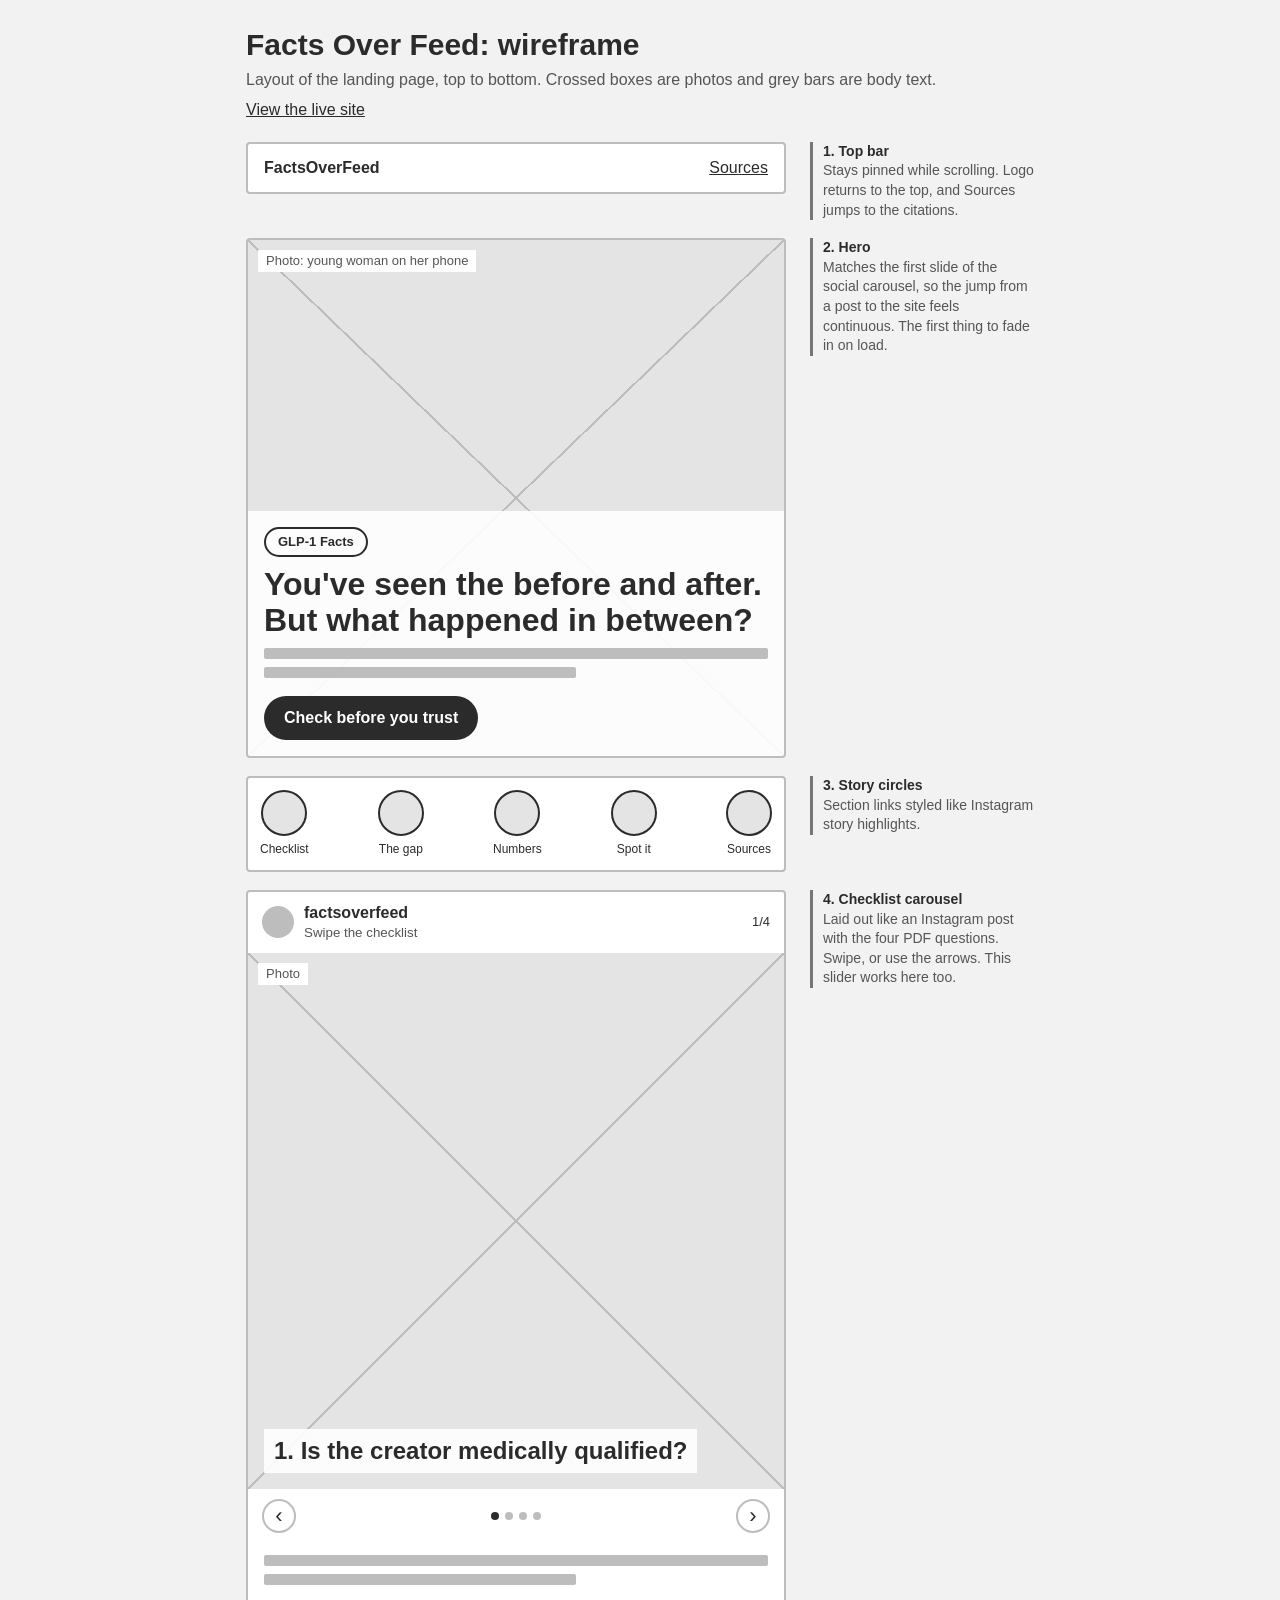
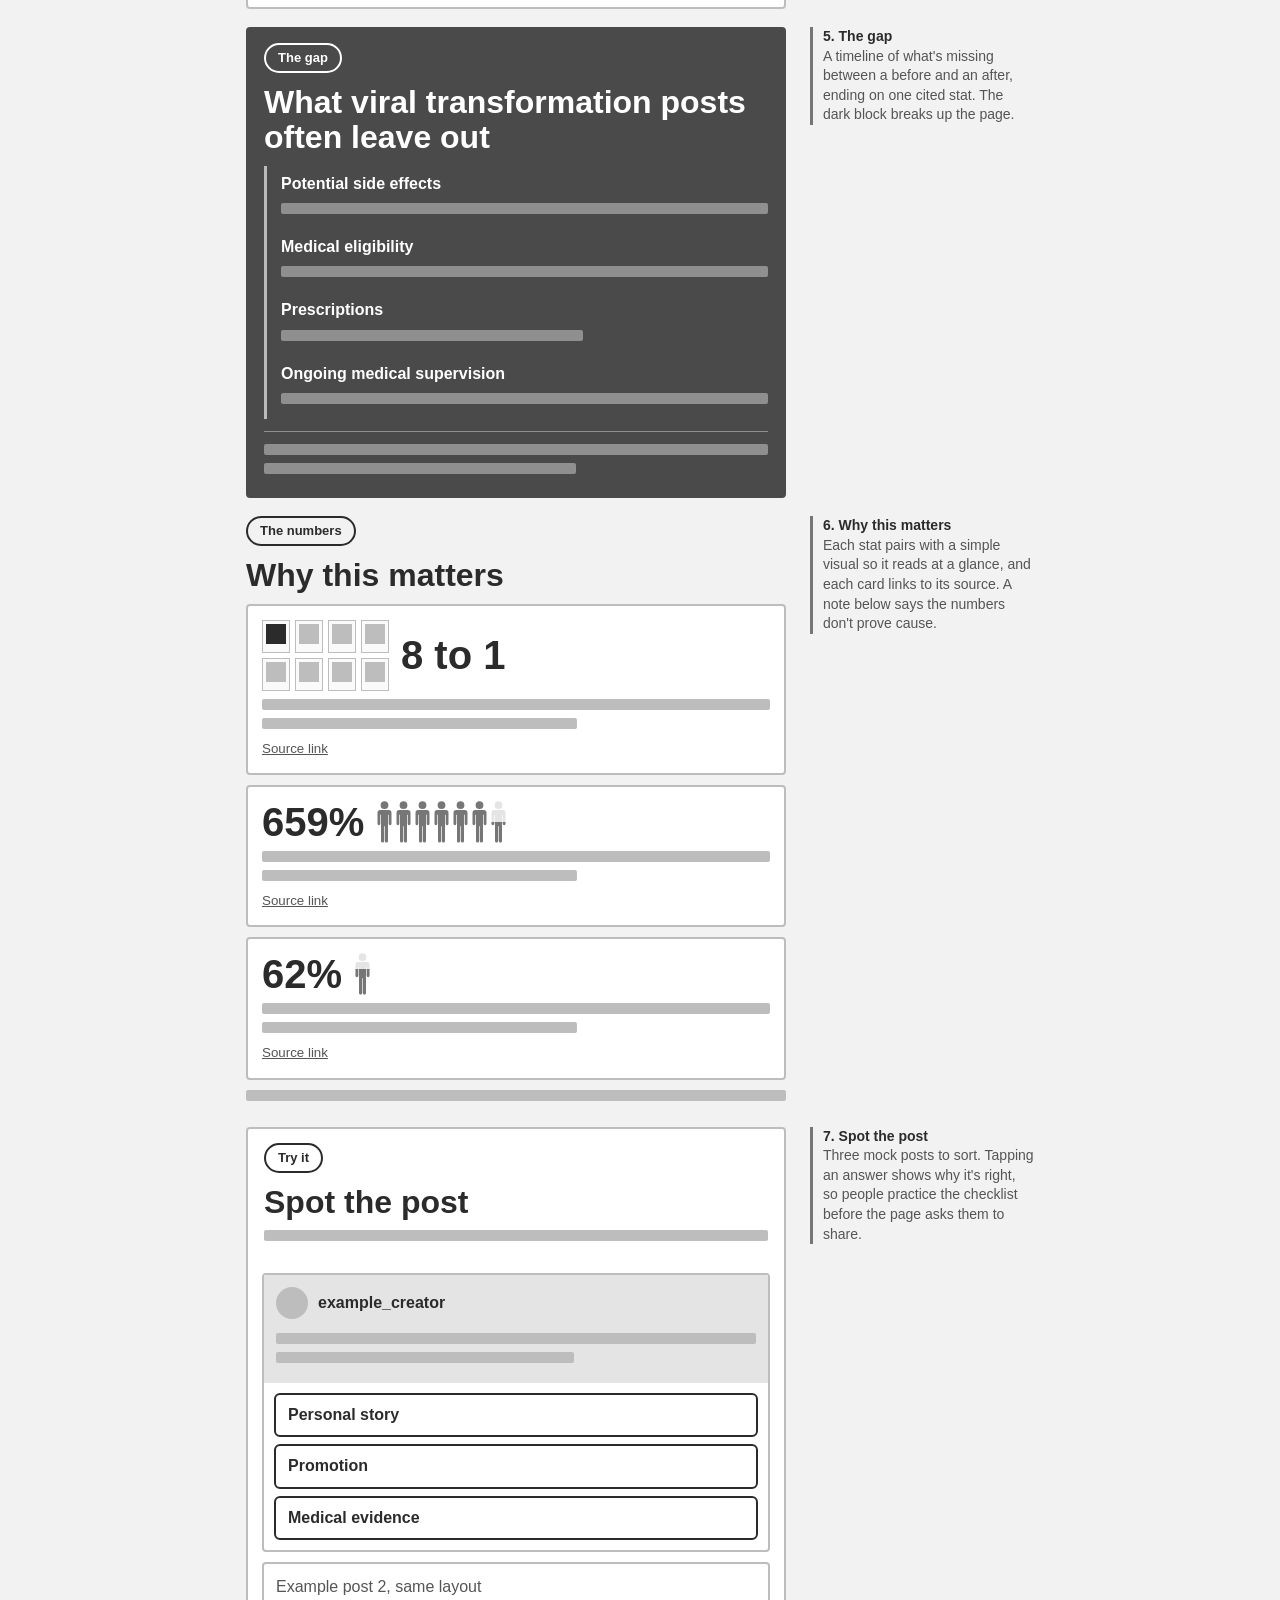
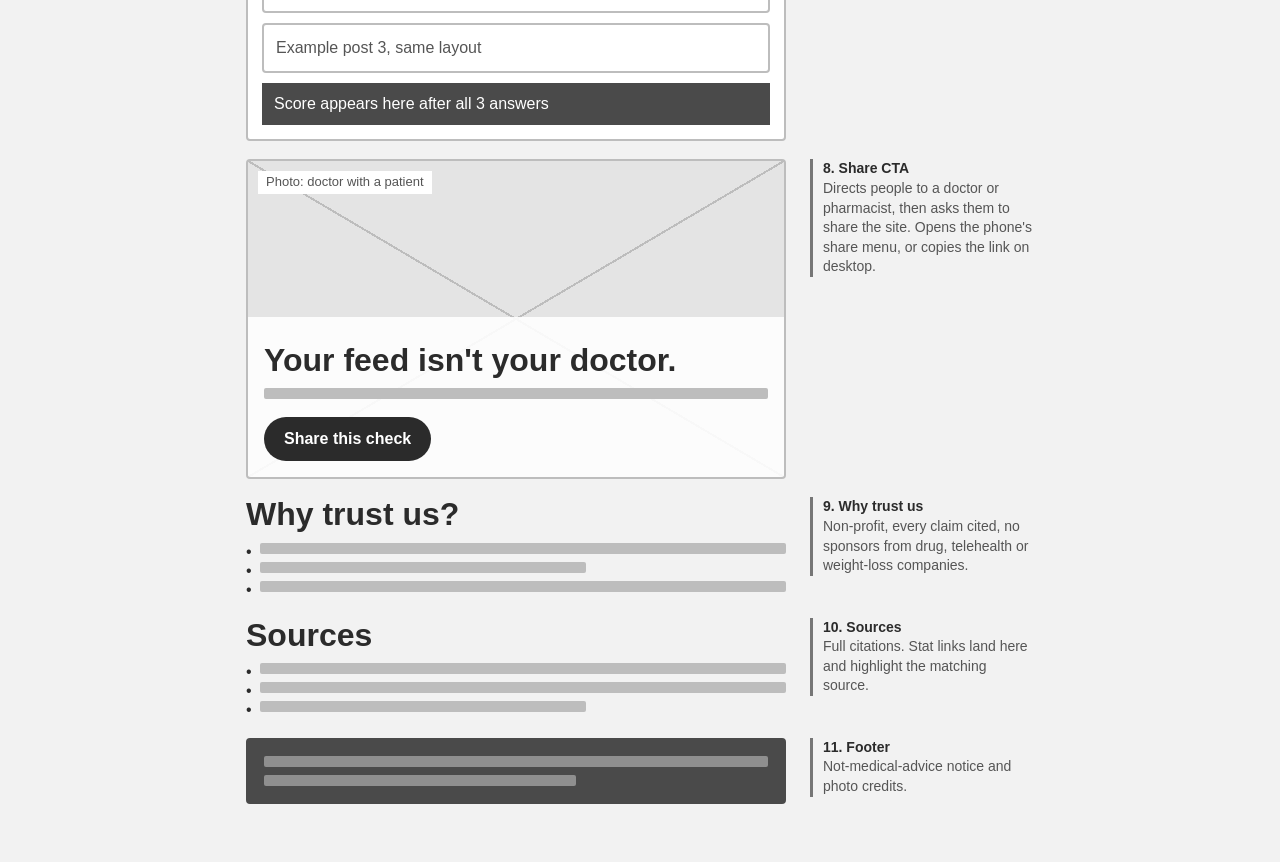
==== index.html @ 6dc94e96 "Add Facts Over Feed wireframe Co-Authored-By: Claude Opus 5.5 <noreply@anthropic.com>" ====
<!doctype html>
<html lang="en">
<head>
<meta charset="utf-8">
<meta name="viewport" content="width=device-width, initial-scale=1">
<title>Facts Over Feed | Wireframe</title>
<meta name="description" content="Greyscale wireframe of the Facts Over Feed landing page.">
<meta name="robots" content="noindex">
<link rel="stylesheet" href="styles.css">
</head>
<body>

<svg width="0" height="0" style="position:absolute" aria-hidden="true">
  <defs>
    <symbol id="person" viewBox="0 0 24 60">
      <circle cx="12" cy="6" r="5.5"/>
      <path d="M6 13H18A4 4 0 0 1 22 17V32.5A2 2 0 0 1 18 32.5V19.5H17V57A2.25 2.25 0 0 1 12.5 57V36H11.5V57A2.25 2.25 0 0 1 7 57V19.5H6V32.5A2 2 0 0 1 2 32.5V17A4 4 0 0 1 6 13Z"/>
    </symbol>
    <clipPath id="fill-50"><rect y="30" width="24" height="30"/></clipPath>
    <clipPath id="fill-62"><rect y="22.8" width="24" height="37.2"/></clipPath>
  </defs>
</svg>

<header class="intro">
  <h1>Facts Over Feed: wireframe</h1>
  <p>Layout of the landing page, top to bottom. Crossed boxes are photos and grey bars are body text.</p>
  <a href="https://ashuthegoat6.github.io/factsoverfeed/">View the live site</a>
</header>

<main class="board">

  <section class="row">
    <div class="block topbar"><b>FactsOverFeed</b><u>Sources</u></div>
    <aside class="note"><b>1. Top bar</b>Stays pinned while scrolling. Logo returns to the top, and Sources jumps to the citations.</aside>
  </section>

  <section class="row">
    <div class="block img tall">
      <span class="img-label">Photo: young woman on her phone</span>
      <div class="over">
        <span class="pill">GLP-1 Facts</span>
        <h2>You've seen the before and after. But what happened in between?</h2>
        <i class="bar"></i><i class="bar short"></i>
        <span class="button">Check before you trust</span>
      </div>
    </div>
    <aside class="note"><b>2. Hero</b>Matches the first slide of the social carousel, so the jump from a post to the site feels continuous. The first thing to fade in on load.</aside>
  </section>

  <section class="row">
    <div class="block stories">
      <a href="#check"><i></i>Checklist</a>
      <a href="#gap"><i></i>The gap</a>
      <a href="#numbers"><i></i>Numbers</a>
      <a href="#spot"><i></i>Spot it</a>
      <a href="#sources"><i></i>Sources</a>
    </div>
    <aside class="note"><b>3. Story circles</b>Section links styled like Instagram story highlights.</aside>
  </section>

  <section class="row" id="check">
    <div class="block">
      <div class="post-head"><i class="avatar"></i><div><b>factsoverfeed</b><small>Swipe the checklist</small></div><span class="count">1/4</span></div>
      <div class="carousel" tabindex="0" aria-label="Checklist slides. Scroll sideways.">
        <div class="img slide"><span class="img-label">Photo</span><h3>1. Is the creator medically qualified?</h3></div>
        <div class="img slide"><span class="img-label">Photo</span><h3>2. Are risks and side effects discussed?</h3></div>
        <div class="img slide"><span class="img-label">Photo</span><h3>3. Is this a personal testimonial or evidence-based information?</h3></div>
        <div class="img slide"><span class="img-label">Photo</span><h3>4. Is the post sponsored or promoting a product?</h3></div>
      </div>
      <div class="controls"><span>‹</span><div class="dots"><i class="on"></i><i></i><i></i><i></i></div><span>›</span></div>
      <div class="pad"><i class="bar"></i><i class="bar short"></i></div>
    </div>
    <aside class="note"><b>4. Checklist carousel</b>Laid out like an Instagram post with the four PDF questions. Swipe, or use the arrows. This slider works here too.</aside>
  </section>

  <section class="row" id="gap">
    <div class="block dark pad">
      <span class="pill">The gap</span>
      <h2>What viral transformation posts often leave out</h2>
      <ol class="timeline">
        <li><b>Potential side effects</b><i class="bar"></i></li>
        <li><b>Medical eligibility</b><i class="bar"></i></li>
        <li><b>Prescriptions</b><i class="bar short"></i></li>
        <li><b>Ongoing medical supervision</b><i class="bar"></i></li>
      </ol>
      <div class="rule"></div>
      <i class="bar"></i><i class="bar short"></i>
    </div>
    <aside class="note"><b>5. The gap</b>A timeline of what's missing between a before and an after, ending on one cited stat. The dark block breaks up the page.</aside>
  </section>

  <section class="row" id="numbers">
    <div class="plain">
      <span class="pill">The numbers</span>
      <h2>Why this matters</h2>
      <article class="block stat">
        <div class="stat-row">
          <div class="polaroids" role="img" aria-label="Eight polaroids, one highlighted"><i class="tint"></i><i></i><i></i><i></i><i></i><i></i><i></i><i></i></div>
          <strong>8 to 1</strong>
        </div>
        <i class="bar"></i><i class="bar short"></i><small>Source link</small>
      </article>
      <article class="block stat">
        <div class="stat-row">
          <strong>659%</strong>
          <div class="figures" role="img" aria-label="Six and a half stick figures">
            <svg viewBox="0 0 24 60"><use href="#person"/></svg>
            <svg viewBox="0 0 24 60"><use href="#person"/></svg>
            <svg viewBox="0 0 24 60"><use href="#person"/></svg>
            <svg viewBox="0 0 24 60"><use href="#person"/></svg>
            <svg viewBox="0 0 24 60"><use href="#person"/></svg>
            <svg viewBox="0 0 24 60"><use href="#person"/></svg>
            <svg viewBox="0 0 24 60"><use href="#person" class="ghost"/><use href="#person" clip-path="url(#fill-50)"/></svg>
          </div>
        </div>
        <i class="bar"></i><i class="bar short"></i><small>Source link</small>
      </article>
      <article class="block stat">
        <div class="stat-row">
          <strong>62%</strong>
          <div class="figures" role="img" aria-label="One stick figure filled 62 percent">
            <svg viewBox="0 0 24 60"><use href="#person" class="ghost"/><use href="#person" clip-path="url(#fill-62)"/></svg>
          </div>
        </div>
        <i class="bar"></i><i class="bar short"></i><small>Source link</small>
      </article>
      <i class="bar"></i>
    </div>
    <aside class="note"><b>6. Why this matters</b>Each stat pairs with a simple visual so it reads at a glance, and each card links to its source. A note below says the numbers don't prove cause.</aside>
  </section>

  <section class="row" id="spot">
    <div class="block">
      <div class="pad">
        <span class="pill">Try it</span>
        <h2>Spot the post</h2>
        <i class="bar"></i>
      </div>
      <div class="quiz">
        <div class="quiz-post"><div class="post-head flat"><i class="avatar"></i><b>example_creator</b></div><i class="bar"></i><i class="bar short"></i></div>
        <div class="answers"><span>Personal story</span><span>Promotion</span><span>Medical evidence</span></div>
      </div>
      <div class="quiz collapsed">Example post 2, same layout</div>
      <div class="quiz collapsed">Example post 3, same layout</div>
      <div class="score">Score appears here after all 3 answers</div>
    </div>
    <aside class="note"><b>7. Spot the post</b>Three mock posts to sort. Tapping an answer shows why it's right, so people practice the checklist before the page asks them to share.</aside>
  </section>

  <section class="row">
    <div class="block img cta">
      <span class="img-label">Photo: doctor with a patient</span>
      <div class="over">
        <h2>Your feed isn't your doctor.</h2>
        <i class="bar"></i>
        <span class="button">Share this check</span>
      </div>
    </div>
    <aside class="note"><b>8. Share CTA</b>Directs people to a doctor or pharmacist, then asks them to share the site. Opens the phone's share menu, or copies the link on desktop.</aside>
  </section>

  <section class="row">
    <div class="plain">
      <h2>Why trust us?</h2>
      <ul class="lines"><li><i class="bar"></i></li><li><i class="bar short"></i></li><li><i class="bar"></i></li></ul>
    </div>
    <aside class="note"><b>9. Why trust us</b>Non-profit, every claim cited, no sponsors from drug, telehealth or weight-loss companies.</aside>
  </section>

  <section class="row" id="sources">
    <div class="plain">
      <h2>Sources</h2>
      <ul class="lines"><li><i class="bar"></i></li><li><i class="bar"></i></li><li><i class="bar short"></i></li></ul>
    </div>
    <aside class="note"><b>10. Sources</b>Full citations. Stat links land here and highlight the matching source.</aside>
  </section>

  <section class="row">
    <div class="block dark footer"><i class="bar"></i><i class="bar short"></i></div>
    <aside class="note"><b>11. Footer</b>Not-medical-advice notice and photo credits.</aside>
  </section>

</main>
</body>
</html>
---- styles.css ----
:root {
  --ink: #2b2b2b;
  --mid: #767676;
  --line: #bdbdbd;
  --fill: #e4e4e4;
  --paper: #ffffff;
  --page: #f2f2f2;
  --dark: #4a4a4a;
}

* { box-sizing: border-box; }
html { scroll-behavior: smooth; scroll-padding-top: 16px; }
body { margin: 0; background: var(--page); color: var(--ink); font: 16px/1.4 Arial, Helvetica, sans-serif; }
h1, h2, h3, p { margin: 0; }
h2 { margin: 12px 0 10px; font-size: 28px; line-height: 1.1; }
h3 { position: relative; font-size: 24px; line-height: 1.15; }
ol, ul { margin: 0; padding: 0; list-style: none; }
a { color: inherit; }
:focus-visible { outline: 3px solid var(--ink); outline-offset: 2px; }

.intro { max-width: 820px; margin: 0 auto; padding: 28px 16px 12px; }
.intro h1 { font-size: 30px; line-height: 1.1; }
.intro p { margin: 8px 0; color: #555; }

.board { max-width: 820px; margin: 0 auto; padding: 8px 16px 40px; }
.row { display: grid; gap: 8px; margin-bottom: 18px; }
.row > * { min-width: 0; }
.note { order: -1; padding-left: 10px; border-left: 3px solid var(--mid); color: #555; font-size: 14px; }
.note b { display: block; color: var(--ink); }

.block { background: var(--paper); border: 2px solid var(--line); border-radius: 4px; overflow: hidden; }
.plain { min-width: 0; }
.pad { padding: 14px 16px; }

/* Placeholders */
.bar { display: block; height: 11px; margin: 8px 0; border-radius: 2px; background: var(--line); }
.bar.short { width: 62%; }
.pill { display: inline-block; padding: 4px 12px; border: 2px solid var(--ink); border-radius: 99px; font-size: 13px; font-weight: 700; }
.button { display: inline-block; margin-top: 10px; padding: 11px 20px; border-radius: 99px; background: var(--ink); color: #fff; font-weight: 700; }
.img {
  position: relative;
  background:
    linear-gradient(to top right, transparent calc(50% - 1px), var(--line) calc(50% - 1px), var(--line) calc(50% + 1px), transparent calc(50% + 1px)),
    linear-gradient(to bottom right, transparent calc(50% - 1px), var(--line) calc(50% - 1px), var(--line) calc(50% + 1px), transparent calc(50% + 1px)),
    var(--fill);
}
.img-label { position: absolute; top: 10px; left: 10px; padding: 2px 8px; background: var(--paper); color: #555; font-size: 13px; }
.over { position: absolute; inset: auto 0 0; padding: 16px; background: rgba(255,255,255,.9); }
.over h2 { margin-top: 10px; }
.tall { height: 520px; }
.cta { height: 320px; }

.topbar { display: flex; justify-content: space-between; align-items: center; padding: 13px 16px; }

.stories { display: flex; justify-content: space-between; gap: 6px; padding: 12px; }
.stories a { min-width: 0; font-size: 12px; text-align: center; text-decoration: none; }
.stories i { display: block; width: 46px; height: 46px; margin: 0 auto 5px; border: 2px solid var(--ink); border-radius: 50%; background: var(--fill); }

.post-head { display: flex; align-items: center; gap: 10px; padding: 10px 14px; }
.post-head small { display: block; color: #555; }
.post-head.flat { padding: 0 0 6px; }
.avatar { flex: none; width: 32px; height: 32px; border-radius: 50%; background: var(--line); }
.count { margin-left: auto; font-size: 13px; }

.carousel { display: flex; overflow-x: auto; scroll-snap-type: x mandatory; }
.slide { flex: 0 0 100%; display: flex; align-items: flex-end; aspect-ratio: 1; padding: 16px; scroll-snap-align: start; }
.slide h3 { padding: 8px 10px; background: rgba(255,255,255,.9); }
.controls { display: flex; justify-content: space-between; align-items: center; padding: 10px 14px 0; font-size: 22px; }
.controls span { display: grid; place-items: center; width: 34px; height: 34px; border: 2px solid var(--line); border-radius: 50%; }
.dots { display: flex; gap: 6px; }
.dots i { width: 8px; height: 8px; border-radius: 50%; background: var(--line); }
.dots i.on { background: var(--ink); }

.dark { background: var(--dark); border-color: var(--dark); color: #fff; }
.dark .pill { border-color: #fff; }
.dark .bar { background: #8f8f8f; }
.timeline { padding-left: 14px; border-left: 3px solid #bbb; }
.timeline li { padding: 7px 0; }
.rule { height: 1px; margin: 12px 0; background: #8f8f8f; }
.footer { padding: 8px 16px; }

.plain > h2:first-child { margin-top: 0; }
.stat { margin-bottom: 10px; padding: 14px; }
.stat strong { font-size: 40px; line-height: 1; }
.stat small { color: #555; text-decoration: underline; }
.stat-row { display: flex; align-items: center; gap: 12px; margin-bottom: 8px; }
.figures { display: flex; gap: 2px; }
.figures svg { width: 17px; height: 42px; fill: var(--mid); }
.figures .ghost { fill: var(--fill); }
.polaroids { flex: none; display: grid; grid-template-columns: repeat(4, 28px); gap: 5px; }
.polaroids i { display: block; height: 33px; padding: 3px 3px 8px; border: 1px solid var(--line); background: #fafafa; }
.polaroids i::before { content: ""; display: block; height: 100%; background: var(--line); }
.polaroids .tint::before { background: var(--ink); }

.quiz { margin: 10px 14px; border: 2px solid var(--line); border-radius: 4px; }
.quiz-post { padding: 12px; background: var(--fill); }
.answers { display: grid; gap: 7px; padding: 10px; }
.answers span { padding: 9px 12px; border: 2px solid var(--ink); border-radius: 6px; font-weight: 700; }
.collapsed { padding: 12px; color: #555; }
.score { margin: 10px 14px 14px; padding: 10px 12px; background: var(--dark); color: #fff; }

.lines li { padding-left: 14px; position: relative; }
.lines li::before { content: "•"; position: absolute; left: 0; top: -2px; }

@media (min-width: 760px) {
  .row { grid-template-columns: minmax(0, 540px) 1fr; gap: 24px; align-items: start; }
  .note { order: 0; position: sticky; top: 16px; }
  h2 { font-size: 32px; }
}

@media (prefers-reduced-motion: reduce) {
  html { scroll-behavior: auto; }
}
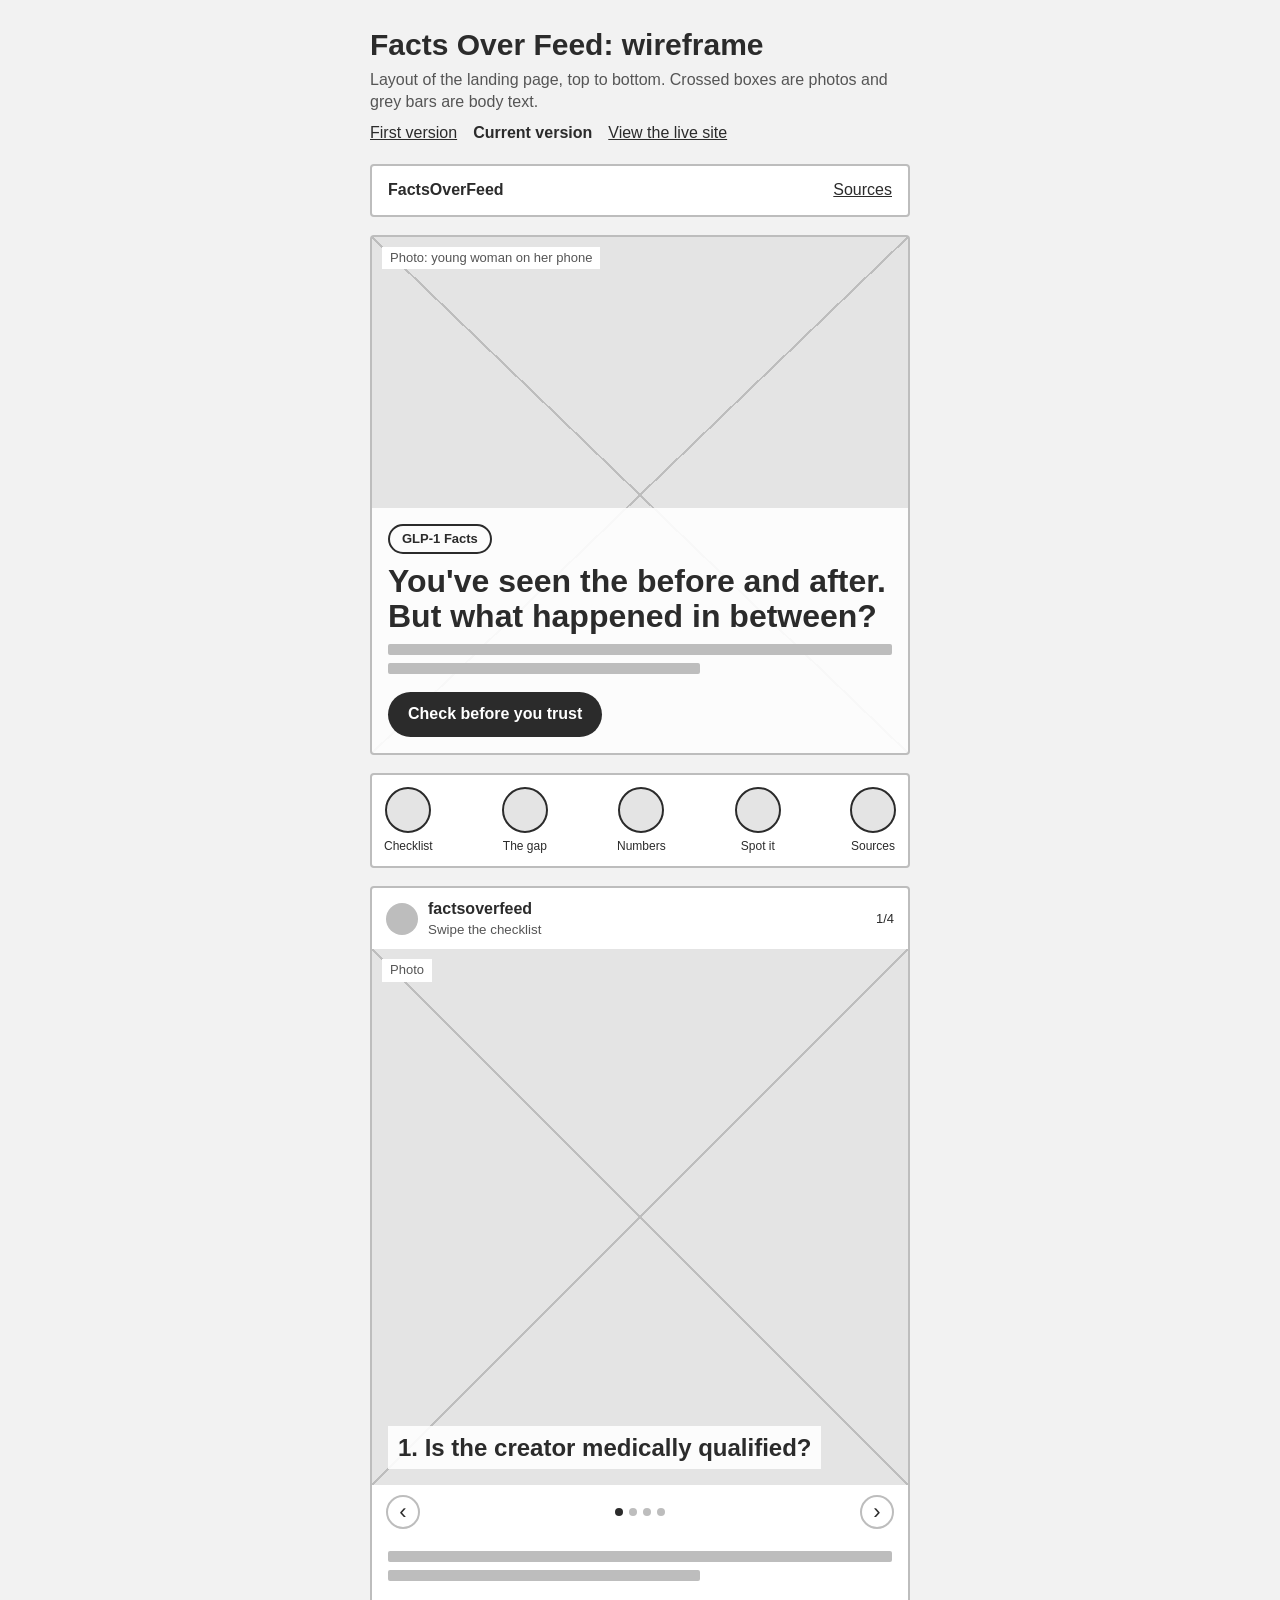
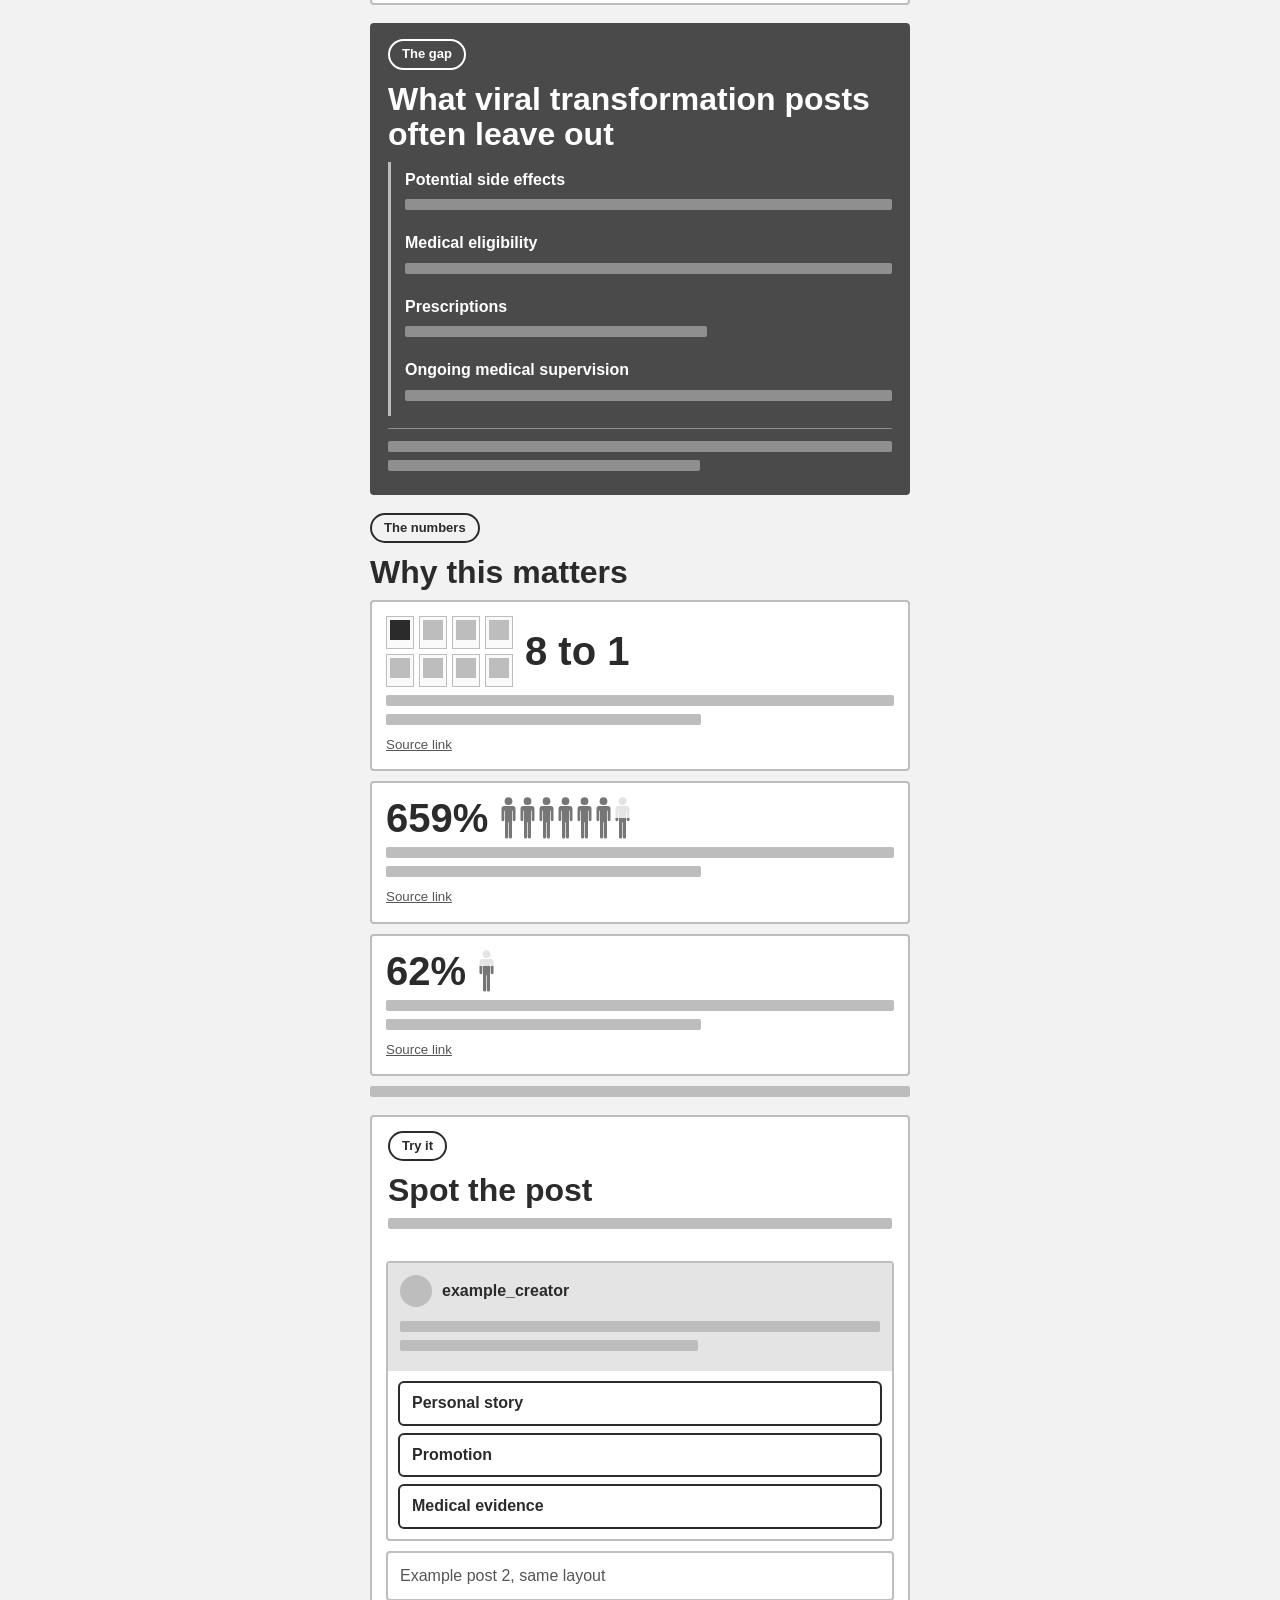
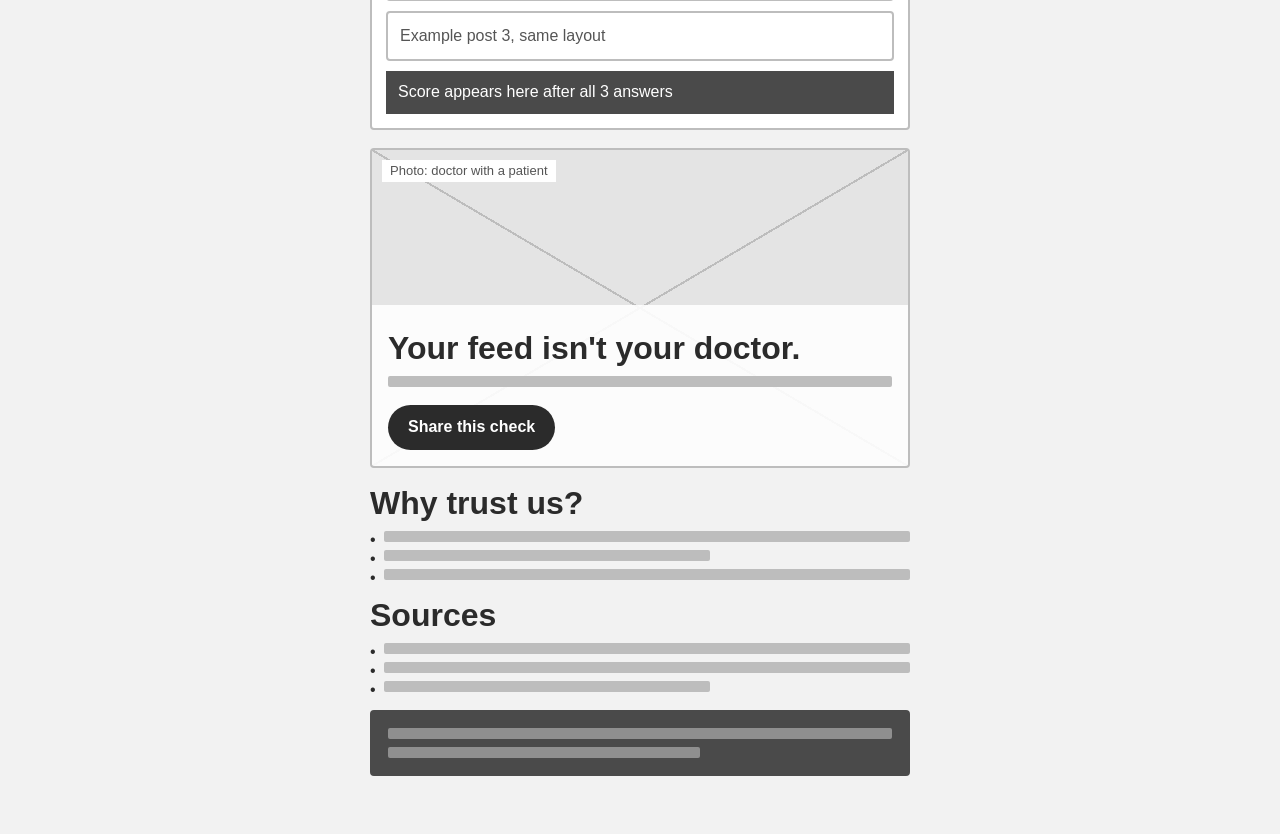
==== commit 6988e035: "Add first version wireframe and remove side notes Co-Authored-By: Claude Opus 5.5 <noreply@anthropic" ====
--- a/index.html
+++ b/index.html
@@ -24,14 +24,13 @@
 <header class="intro">
   <h1>Facts Over Feed: wireframe</h1>
   <p>Layout of the landing page, top to bottom. Crossed boxes are photos and grey bars are body text.</p>
-  <a href="https://ashuthegoat6.github.io/factsoverfeed/">View the live site</a>
+  <nav class="versions" aria-label="Wireframe versions"><a href="first-version.html">First version</a><b>Current version</b><a href="https://ashuthegoat6.github.io/factsoverfeed/">View the live site</a></nav>
 </header>
 
 <main class="board">
 
   <section class="row">
     <div class="block topbar"><b>FactsOverFeed</b><u>Sources</u></div>
-    <aside class="note"><b>1. Top bar</b>Stays pinned while scrolling. Logo returns to the top, and Sources jumps to the citations.</aside>
   </section>
 
   <section class="row">
@@ -44,7 +43,6 @@
         <span class="button">Check before you trust</span>
       </div>
     </div>
-    <aside class="note"><b>2. Hero</b>Matches the first slide of the social carousel, so the jump from a post to the site feels continuous. The first thing to fade in on load.</aside>
   </section>
 
   <section class="row">
@@ -55,7 +53,6 @@
       <a href="#spot"><i></i>Spot it</a>
       <a href="#sources"><i></i>Sources</a>
     </div>
-    <aside class="note"><b>3. Story circles</b>Section links styled like Instagram story highlights.</aside>
   </section>
 
   <section class="row" id="check">
@@ -70,7 +67,6 @@
       <div class="controls"><span>‹</span><div class="dots"><i class="on"></i><i></i><i></i><i></i></div><span>›</span></div>
       <div class="pad"><i class="bar"></i><i class="bar short"></i></div>
     </div>
-    <aside class="note"><b>4. Checklist carousel</b>Laid out like an Instagram post with the four PDF questions. Swipe, or use the arrows. This slider works here too.</aside>
   </section>
 
   <section class="row" id="gap">
@@ -86,7 +82,6 @@
       <div class="rule"></div>
       <i class="bar"></i><i class="bar short"></i>
     </div>
-    <aside class="note"><b>5. The gap</b>A timeline of what's missing between a before and an after, ending on one cited stat. The dark block breaks up the page.</aside>
   </section>
 
   <section class="row" id="numbers">
@@ -126,7 +121,6 @@
       </article>
       <i class="bar"></i>
     </div>
-    <aside class="note"><b>6. Why this matters</b>Each stat pairs with a simple visual so it reads at a glance, and each card links to its source. A note below says the numbers don't prove cause.</aside>
   </section>
 
   <section class="row" id="spot">
@@ -144,7 +138,6 @@
       <div class="quiz collapsed">Example post 3, same layout</div>
       <div class="score">Score appears here after all 3 answers</div>
     </div>
-    <aside class="note"><b>7. Spot the post</b>Three mock posts to sort. Tapping an answer shows why it's right, so people practice the checklist before the page asks them to share.</aside>
   </section>
 
   <section class="row">
@@ -156,7 +149,6 @@
         <span class="button">Share this check</span>
       </div>
     </div>
-    <aside class="note"><b>8. Share CTA</b>Directs people to a doctor or pharmacist, then asks them to share the site. Opens the phone's share menu, or copies the link on desktop.</aside>
   </section>
 
   <section class="row">
@@ -164,7 +156,6 @@
       <h2>Why trust us?</h2>
       <ul class="lines"><li><i class="bar"></i></li><li><i class="bar short"></i></li><li><i class="bar"></i></li></ul>
     </div>
-    <aside class="note"><b>9. Why trust us</b>Non-profit, every claim cited, no sponsors from drug, telehealth or weight-loss companies.</aside>
   </section>
 
   <section class="row" id="sources">
@@ -172,12 +163,10 @@
       <h2>Sources</h2>
       <ul class="lines"><li><i class="bar"></i></li><li><i class="bar"></i></li><li><i class="bar short"></i></li></ul>
     </div>
-    <aside class="note"><b>10. Sources</b>Full citations. Stat links land here and highlight the matching source.</aside>
   </section>
 
   <section class="row">
     <div class="block dark footer"><i class="bar"></i><i class="bar short"></i></div>
-    <aside class="note"><b>11. Footer</b>Not-medical-advice notice and photo credits.</aside>
   </section>
 
 </main>
--- a/styles.css
+++ b/styles.css
@@ -18,15 +18,13 @@
 a { color: inherit; }
 :focus-visible { outline: 3px solid var(--ink); outline-offset: 2px; }
 
-.intro { max-width: 820px; margin: 0 auto; padding: 28px 16px 12px; }
+.intro { max-width: 572px; margin: 0 auto; padding: 28px 16px 12px; }
 .intro h1 { font-size: 30px; line-height: 1.1; }
 .intro p { margin: 8px 0; color: #555; }
+.versions { display: flex; flex-wrap: wrap; gap: 6px 16px; }
 
-.board { max-width: 820px; margin: 0 auto; padding: 8px 16px 40px; }
-.row { display: grid; gap: 8px; margin-bottom: 18px; }
-.row > * { min-width: 0; }
-.note { order: -1; padding-left: 10px; border-left: 3px solid var(--mid); color: #555; font-size: 14px; }
-.note b { display: block; color: var(--ink); }
+.board { max-width: 572px; margin: 0 auto; padding: 8px 16px 40px; }
+.row { margin-bottom: 18px; }
 
 .block { background: var(--paper); border: 2px solid var(--line); border-radius: 4px; overflow: hidden; }
 .plain { min-width: 0; }
@@ -76,12 +74,13 @@
 .dark .bar { background: #8f8f8f; }
 .timeline { padding-left: 14px; border-left: 3px solid #bbb; }
 .timeline li { padding: 7px 0; }
+.timeline .end { font-size: 18px; font-weight: 700; }
 .rule { height: 1px; margin: 12px 0; background: #8f8f8f; }
 .footer { padding: 8px 16px; }
 
 .plain > h2:first-child { margin-top: 0; }
 .stat { margin-bottom: 10px; padding: 14px; }
-.stat strong { font-size: 40px; line-height: 1; }
+.stat strong { display: block; font-size: 40px; line-height: 1; }
 .stat small { color: #555; text-decoration: underline; }
 .stat-row { display: flex; align-items: center; gap: 12px; margin-bottom: 8px; }
 .figures { display: flex; gap: 2px; }
@@ -103,8 +102,6 @@
 .lines li::before { content: "•"; position: absolute; left: 0; top: -2px; }
 
 @media (min-width: 760px) {
-  .row { grid-template-columns: minmax(0, 540px) 1fr; gap: 24px; align-items: start; }
-  .note { order: 0; position: sticky; top: 16px; }
   h2 { font-size: 32px; }
 }
 
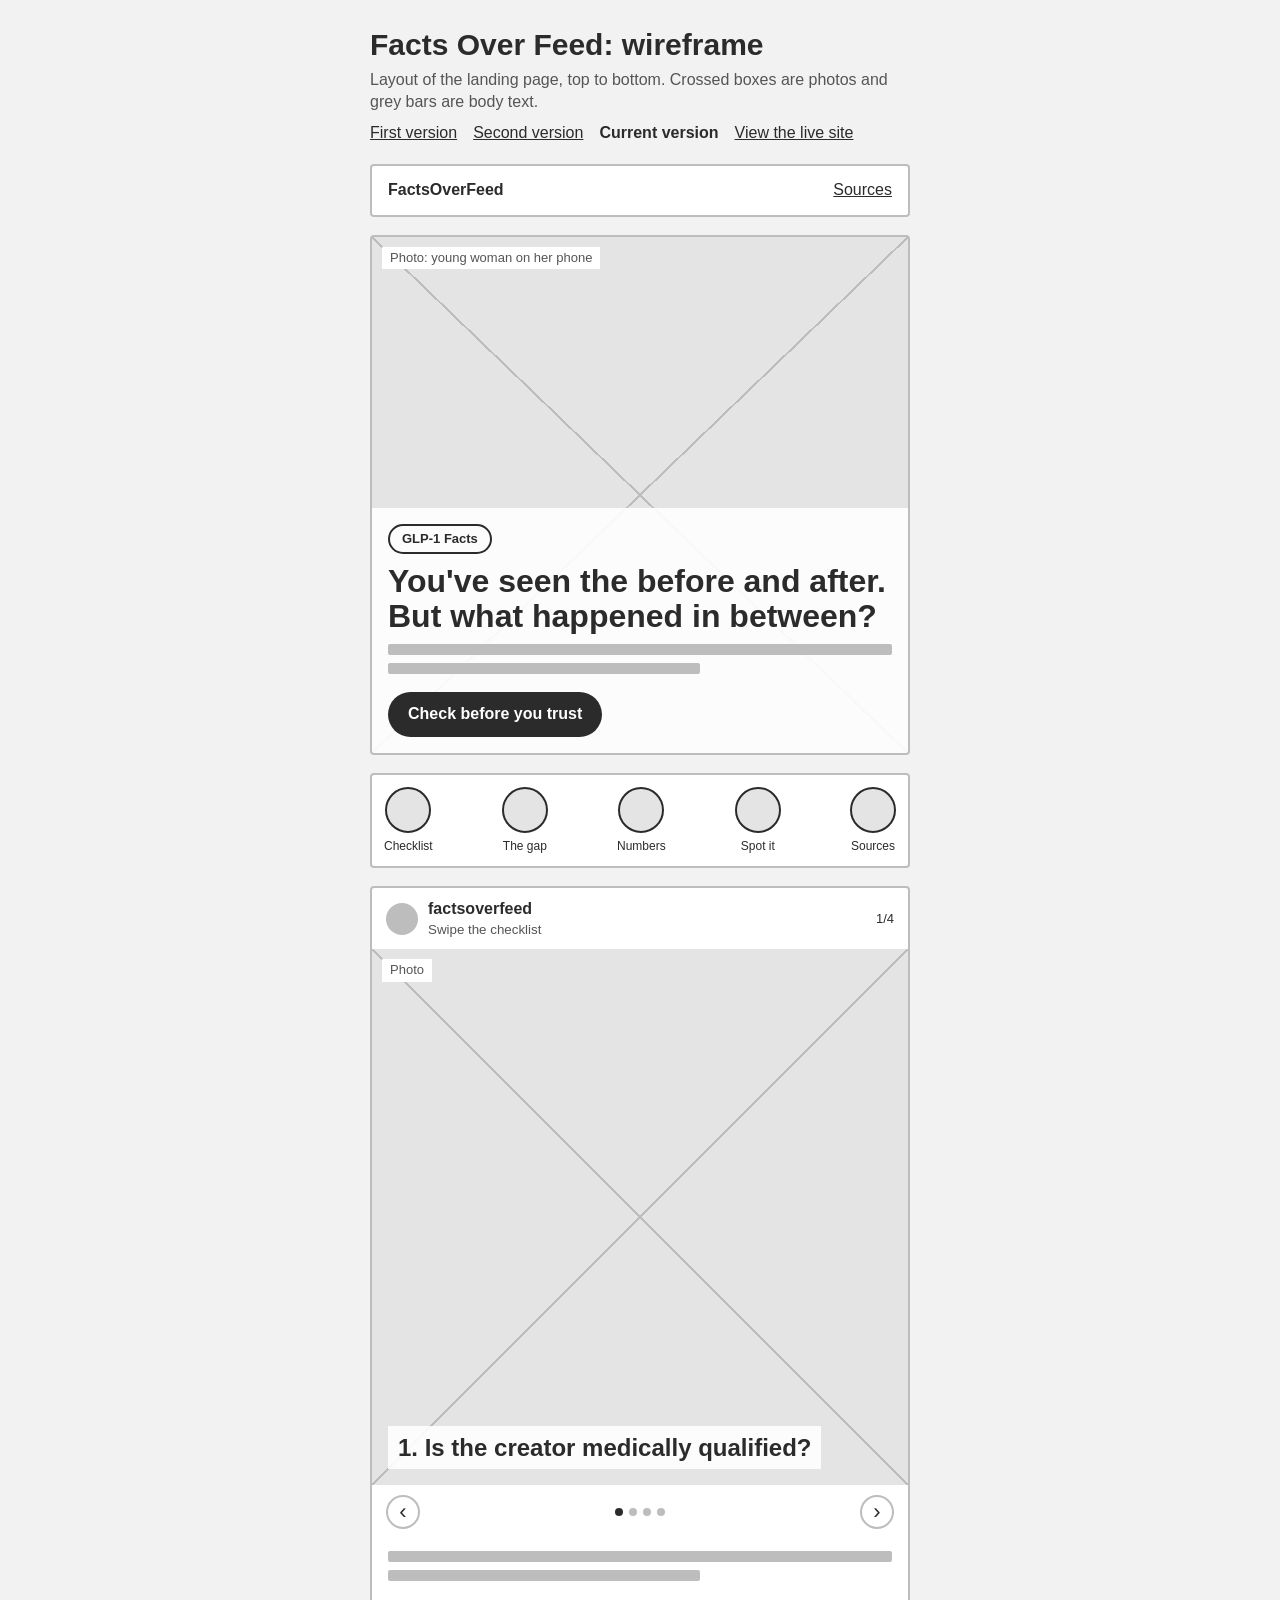
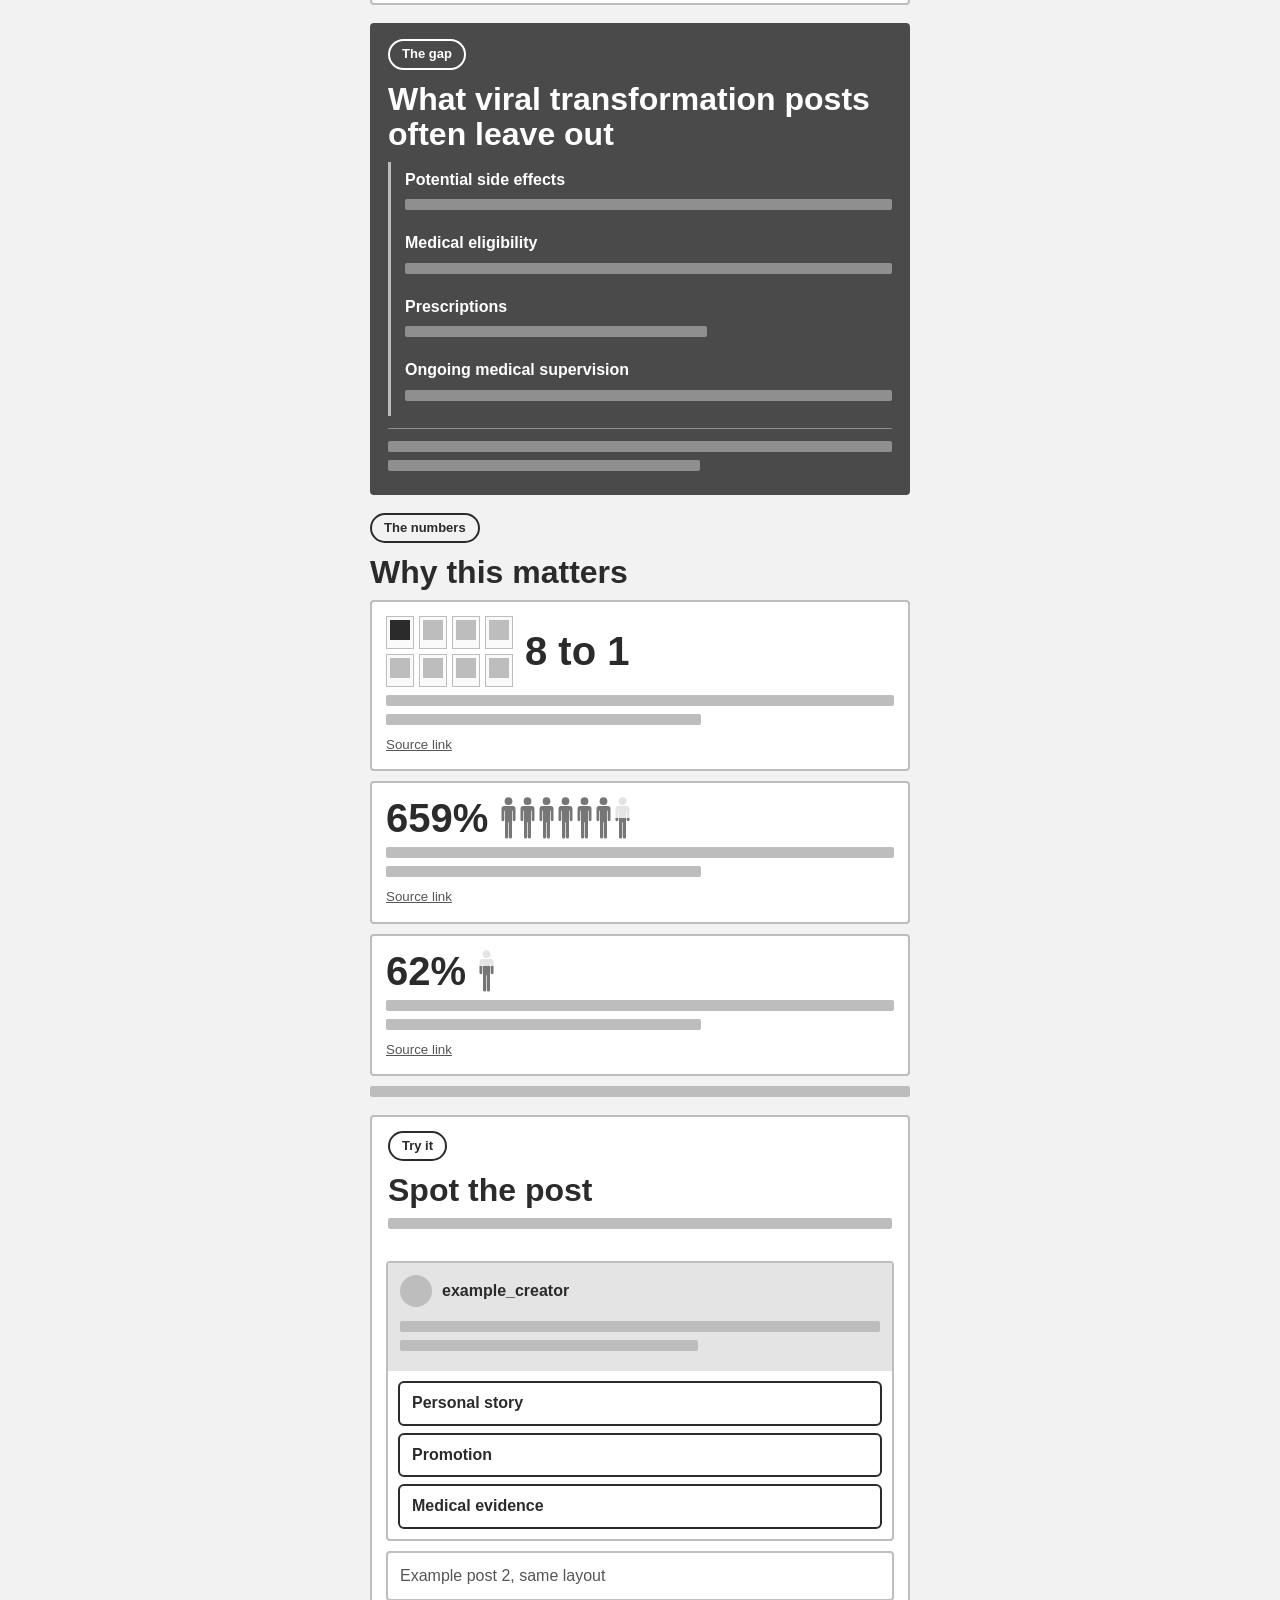
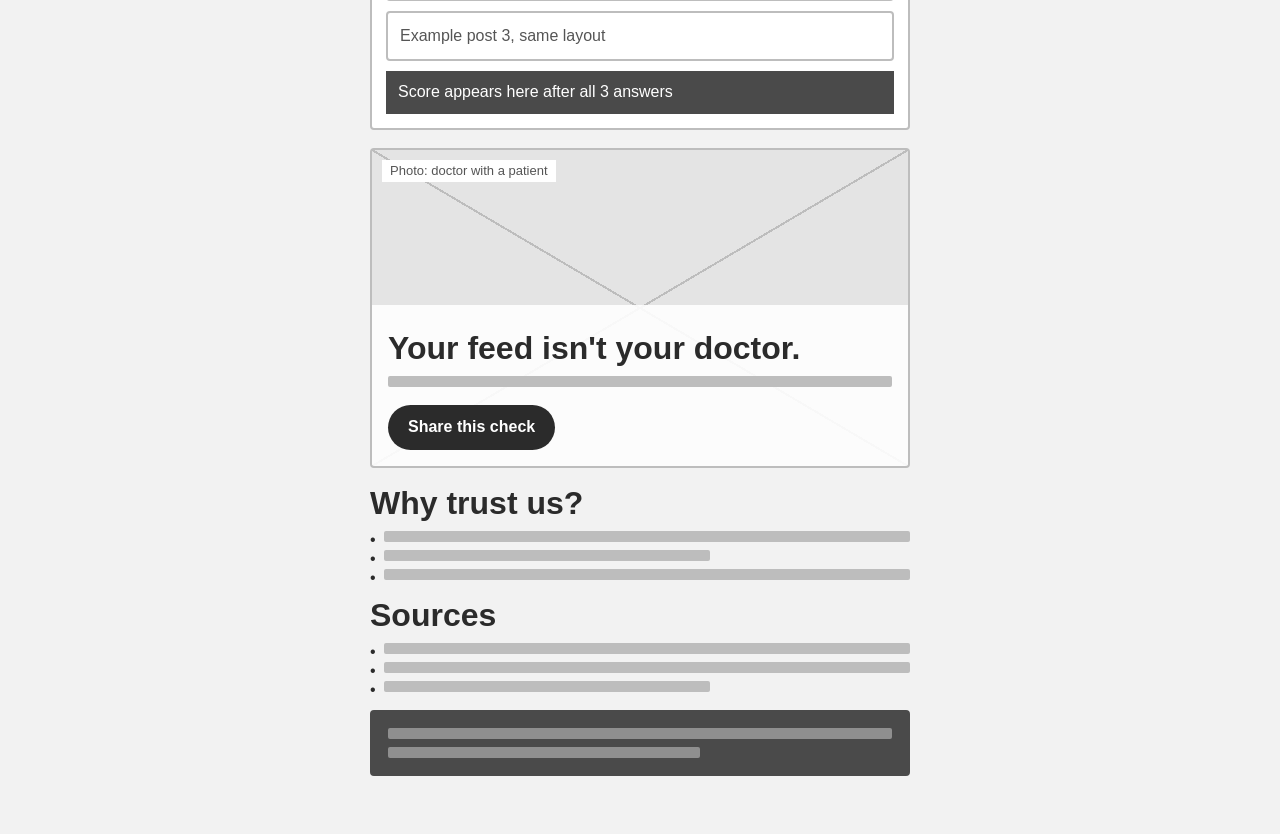
==== commit 45fbd5a1: "Add second version wireframe with colour and images Co-Authored-By: Claude Opus 5.5 <noreply@anthrop" ====
--- a/index.html
+++ b/index.html
@@ -24,7 +24,7 @@
 <header class="intro">
   <h1>Facts Over Feed: wireframe</h1>
   <p>Layout of the landing page, top to bottom. Crossed boxes are photos and grey bars are body text.</p>
-  <nav class="versions" aria-label="Wireframe versions"><a href="first-version.html">First version</a><b>Current version</b><a href="https://ashuthegoat6.github.io/factsoverfeed/">View the live site</a></nav>
+  <nav class="versions" aria-label="Wireframe versions"><a href="first-version.html">First version</a><a href="second-version.html">Second version</a><b>Current version</b><a href="https://ashuthegoat6.github.io/factsoverfeed/">View the live site</a></nav>
 </header>
 
 <main class="board">
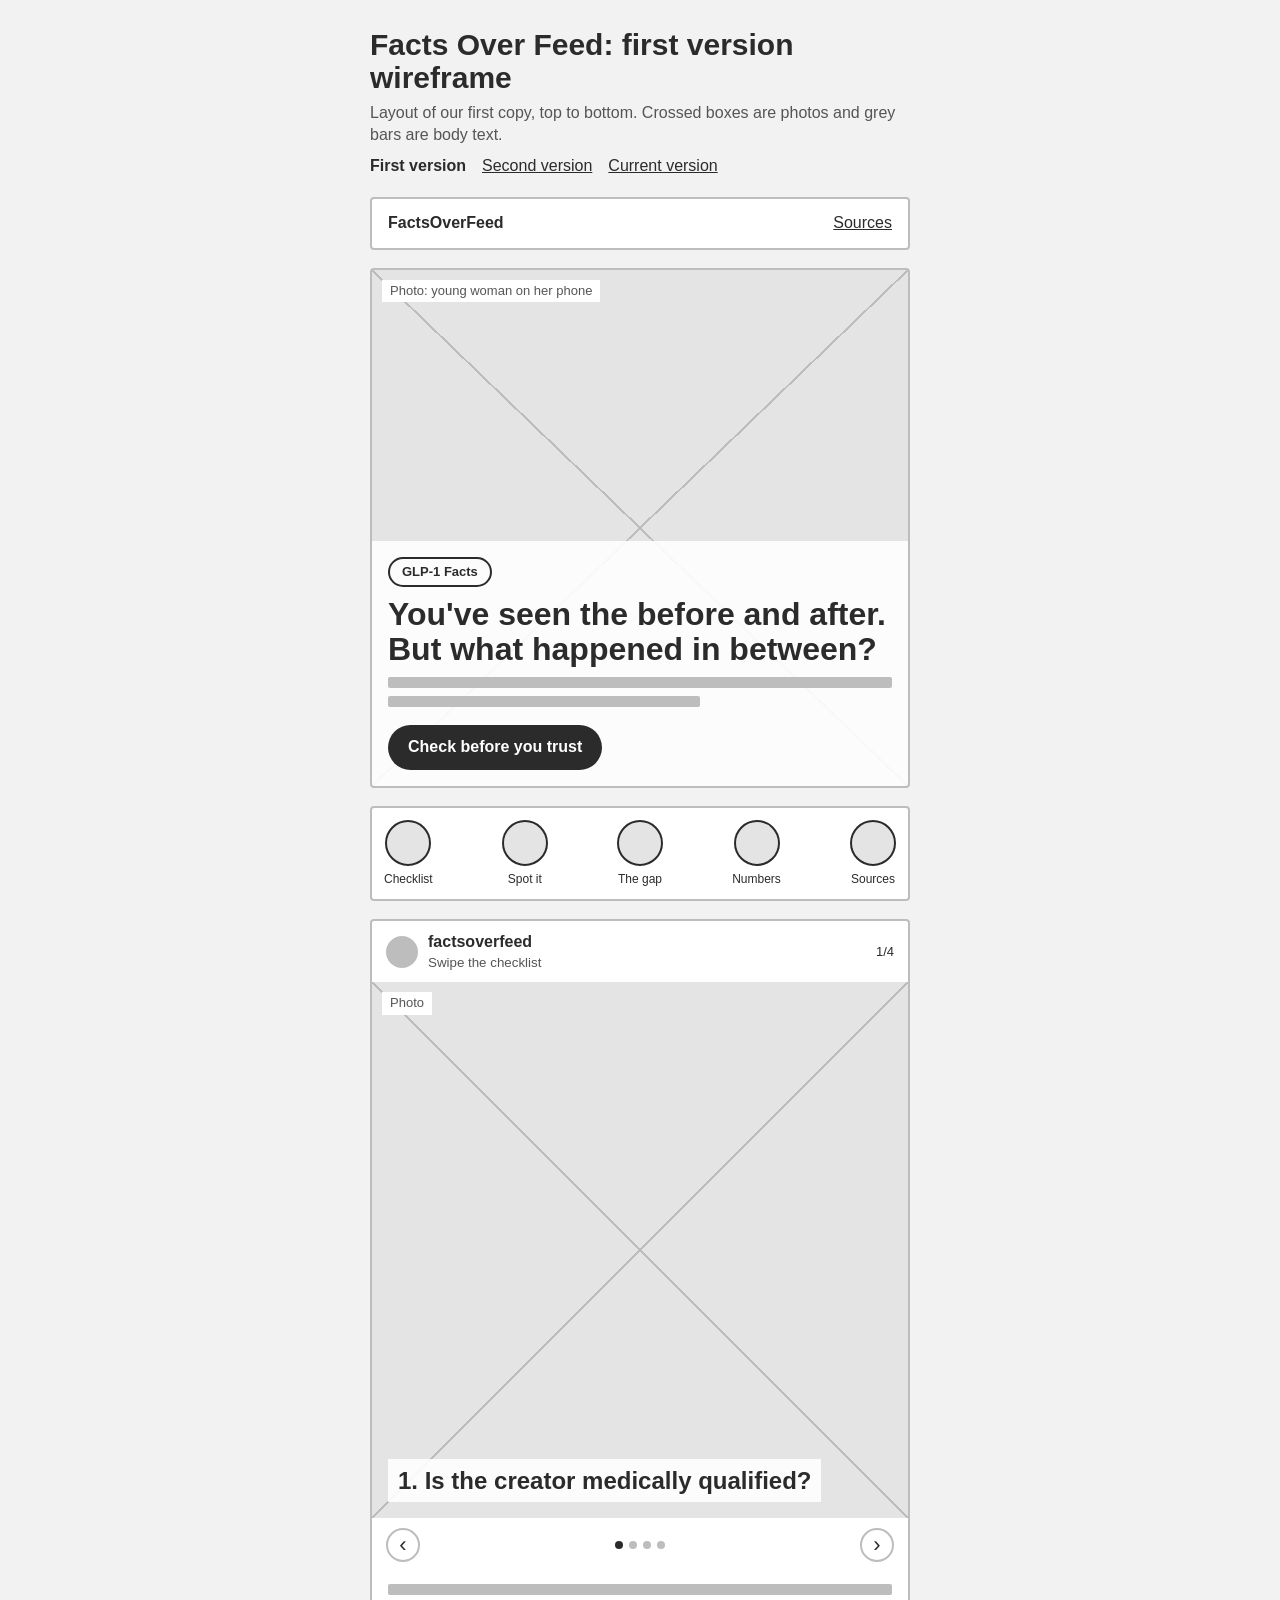
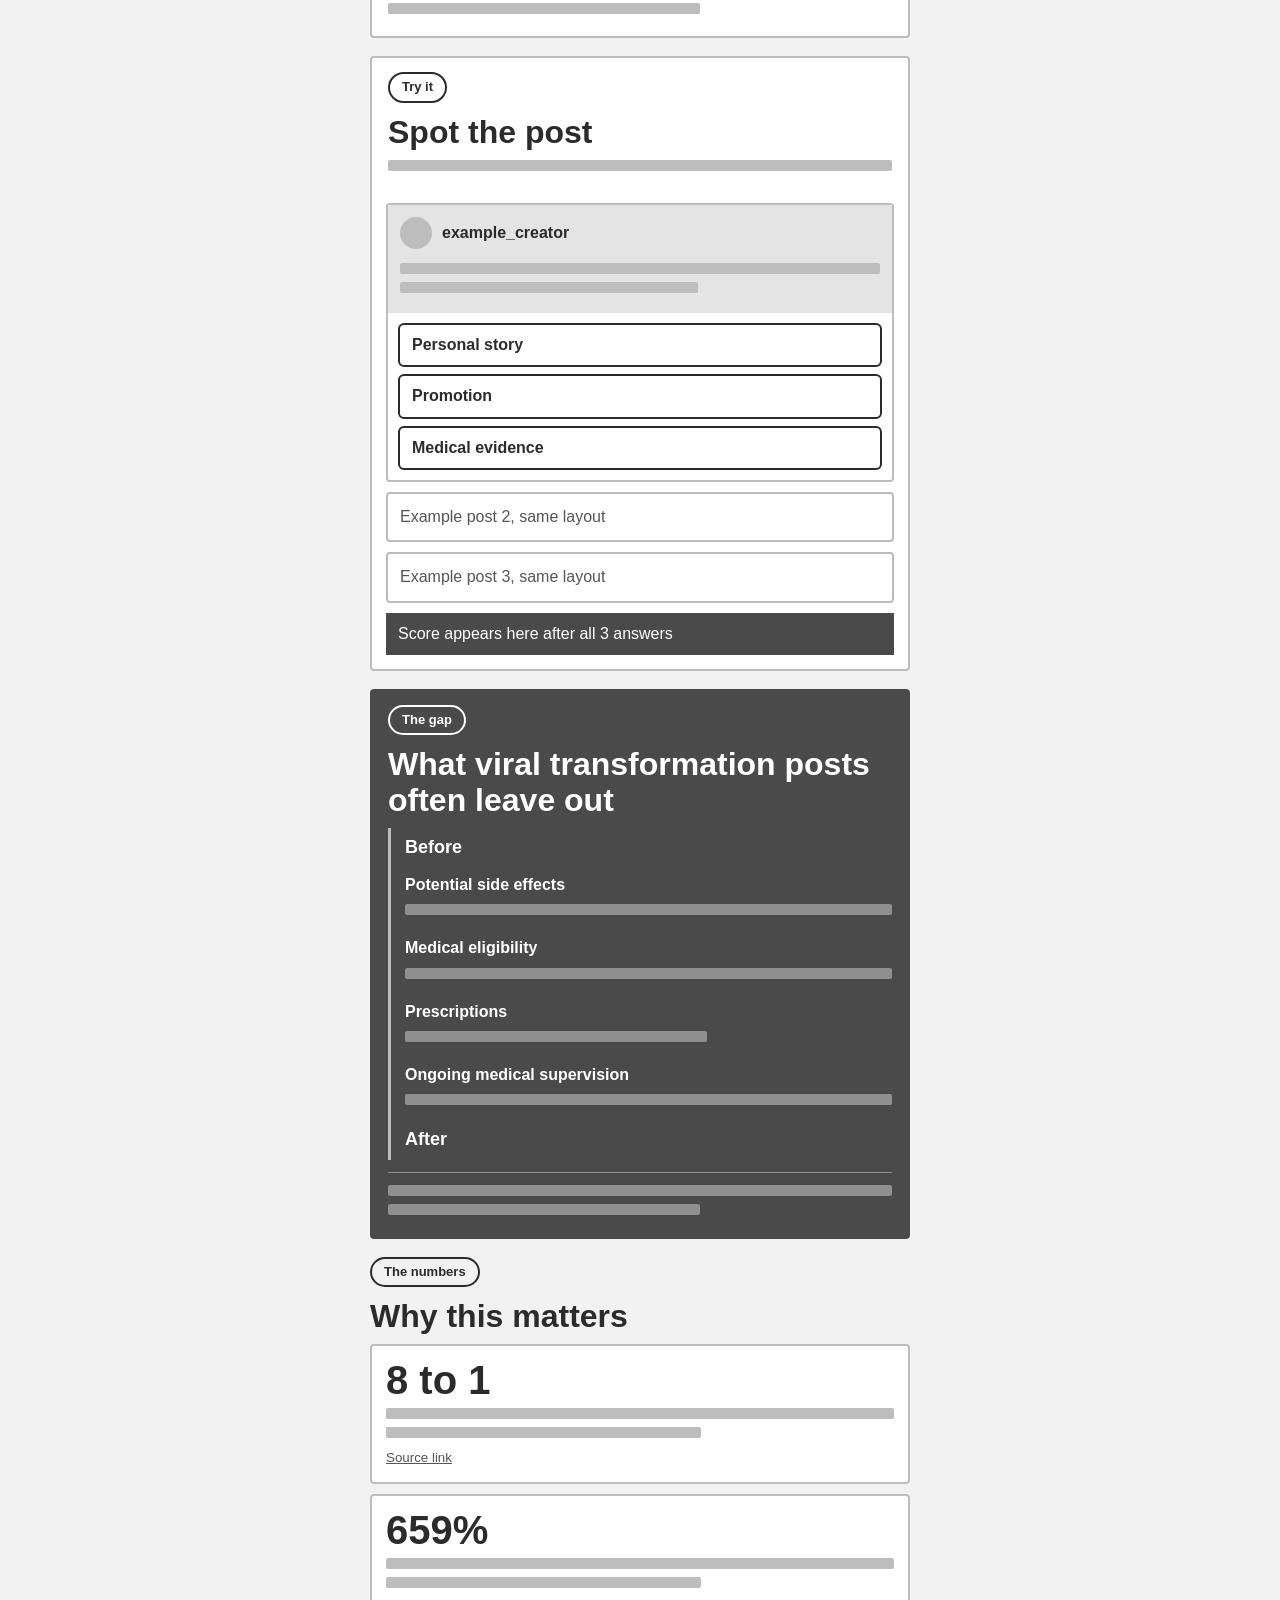
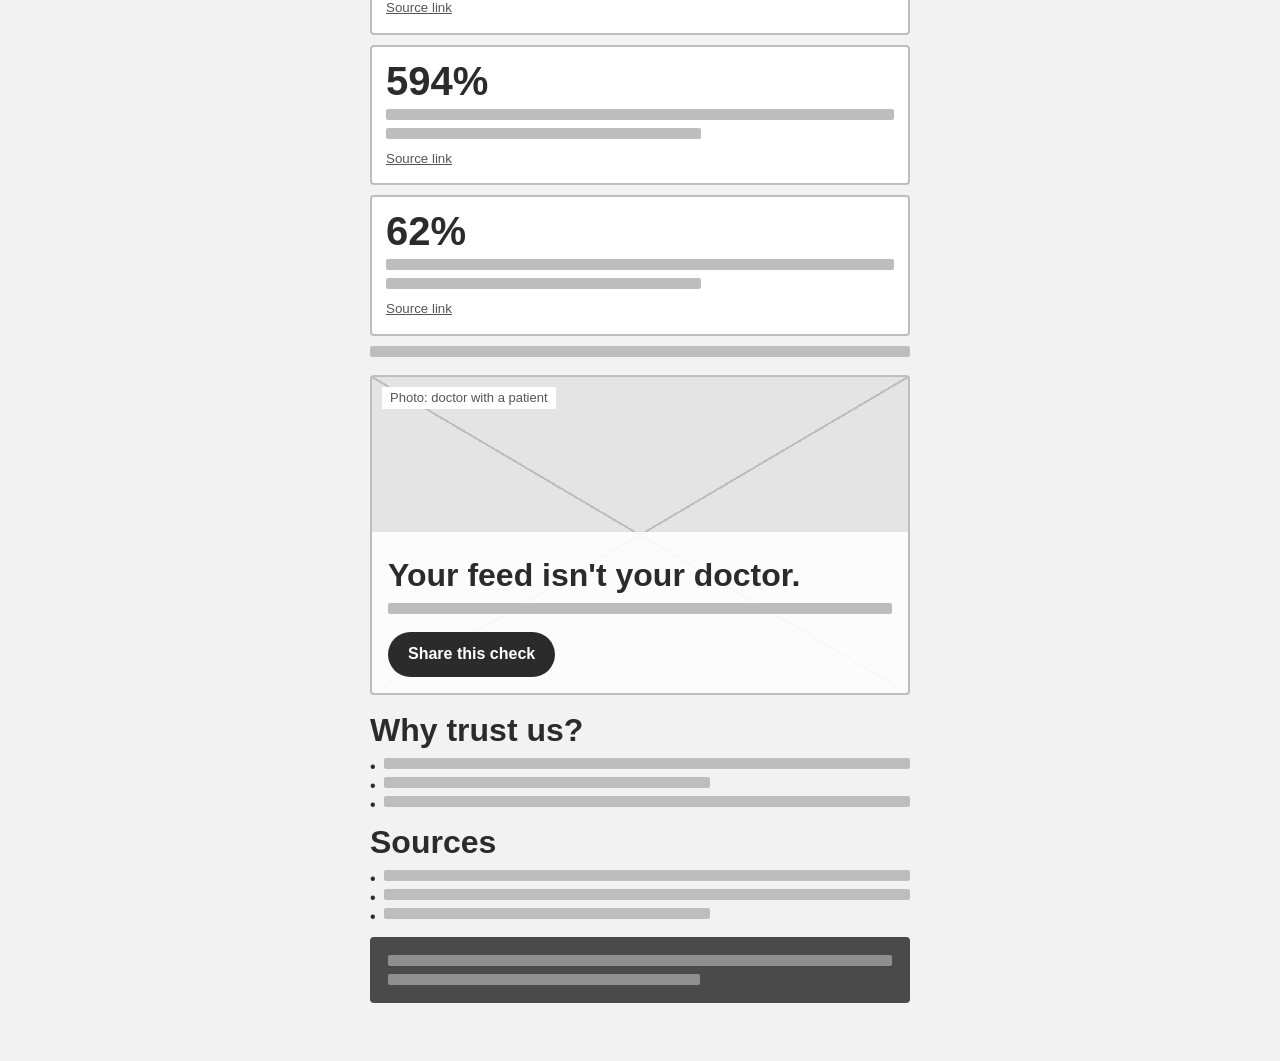
==== commit 52cec83e: "Link Current version to the live site and retire the old wireframe Co-Authored-By: Claude Opus 5.5 <" ====
--- a/index.html
+++ b/index.html
@@ -2,173 +2,12 @@
 <html lang="en">
 <head>
 <meta charset="utf-8">
-<meta name="viewport" content="width=device-width, initial-scale=1">
-<title>Facts Over Feed | Wireframe</title>
-<meta name="description" content="Greyscale wireframe of the Facts Over Feed landing page.">
+<title>Facts Over Feed | Wireframes</title>
 <meta name="robots" content="noindex">
-<link rel="stylesheet" href="styles.css">
+<meta http-equiv="refresh" content="0; url=first-version.html">
+<link rel="canonical" href="first-version.html">
 </head>
 <body>
-
-<svg width="0" height="0" style="position:absolute" aria-hidden="true">
-  <defs>
-    <symbol id="person" viewBox="0 0 24 60">
-      <circle cx="12" cy="6" r="5.5"/>
-      <path d="M6 13H18A4 4 0 0 1 22 17V32.5A2 2 0 0 1 18 32.5V19.5H17V57A2.25 2.25 0 0 1 12.5 57V36H11.5V57A2.25 2.25 0 0 1 7 57V19.5H6V32.5A2 2 0 0 1 2 32.5V17A4 4 0 0 1 6 13Z"/>
-    </symbol>
-    <clipPath id="fill-50"><rect y="30" width="24" height="30"/></clipPath>
-    <clipPath id="fill-62"><rect y="22.8" width="24" height="37.2"/></clipPath>
-  </defs>
-</svg>
-
-<header class="intro">
-  <h1>Facts Over Feed: wireframe</h1>
-  <p>Layout of the landing page, top to bottom. Crossed boxes are photos and grey bars are body text.</p>
-  <nav class="versions" aria-label="Wireframe versions"><a href="first-version.html">First version</a><a href="second-version.html">Second version</a><b>Current version</b><a href="https://ashuthegoat6.github.io/factsoverfeed/">View the live site</a></nav>
-</header>
-
-<main class="board">
-
-  <section class="row">
-    <div class="block topbar"><b>FactsOverFeed</b><u>Sources</u></div>
-  </section>
-
-  <section class="row">
-    <div class="block img tall">
-      <span class="img-label">Photo: young woman on her phone</span>
-      <div class="over">
-        <span class="pill">GLP-1 Facts</span>
-        <h2>You've seen the before and after. But what happened in between?</h2>
-        <i class="bar"></i><i class="bar short"></i>
-        <span class="button">Check before you trust</span>
-      </div>
-    </div>
-  </section>
-
-  <section class="row">
-    <div class="block stories">
-      <a href="#check"><i></i>Checklist</a>
-      <a href="#gap"><i></i>The gap</a>
-      <a href="#numbers"><i></i>Numbers</a>
-      <a href="#spot"><i></i>Spot it</a>
-      <a href="#sources"><i></i>Sources</a>
-    </div>
-  </section>
-
-  <section class="row" id="check">
-    <div class="block">
-      <div class="post-head"><i class="avatar"></i><div><b>factsoverfeed</b><small>Swipe the checklist</small></div><span class="count">1/4</span></div>
-      <div class="carousel" tabindex="0" aria-label="Checklist slides. Scroll sideways.">
-        <div class="img slide"><span class="img-label">Photo</span><h3>1. Is the creator medically qualified?</h3></div>
-        <div class="img slide"><span class="img-label">Photo</span><h3>2. Are risks and side effects discussed?</h3></div>
-        <div class="img slide"><span class="img-label">Photo</span><h3>3. Is this a personal testimonial or evidence-based information?</h3></div>
-        <div class="img slide"><span class="img-label">Photo</span><h3>4. Is the post sponsored or promoting a product?</h3></div>
-      </div>
-      <div class="controls"><span>‹</span><div class="dots"><i class="on"></i><i></i><i></i><i></i></div><span>›</span></div>
-      <div class="pad"><i class="bar"></i><i class="bar short"></i></div>
-    </div>
-  </section>
-
-  <section class="row" id="gap">
-    <div class="block dark pad">
-      <span class="pill">The gap</span>
-      <h2>What viral transformation posts often leave out</h2>
-      <ol class="timeline">
-        <li><b>Potential side effects</b><i class="bar"></i></li>
-        <li><b>Medical eligibility</b><i class="bar"></i></li>
-        <li><b>Prescriptions</b><i class="bar short"></i></li>
-        <li><b>Ongoing medical supervision</b><i class="bar"></i></li>
-      </ol>
-      <div class="rule"></div>
-      <i class="bar"></i><i class="bar short"></i>
-    </div>
-  </section>
-
-  <section class="row" id="numbers">
-    <div class="plain">
-      <span class="pill">The numbers</span>
-      <h2>Why this matters</h2>
-      <article class="block stat">
-        <div class="stat-row">
-          <div class="polaroids" role="img" aria-label="Eight polaroids, one highlighted"><i class="tint"></i><i></i><i></i><i></i><i></i><i></i><i></i><i></i></div>
-          <strong>8 to 1</strong>
-        </div>
-        <i class="bar"></i><i class="bar short"></i><small>Source link</small>
-      </article>
-      <article class="block stat">
-        <div class="stat-row">
-          <strong>659%</strong>
-          <div class="figures" role="img" aria-label="Six and a half stick figures">
-            <svg viewBox="0 0 24 60"><use href="#person"/></svg>
-            <svg viewBox="0 0 24 60"><use href="#person"/></svg>
-            <svg viewBox="0 0 24 60"><use href="#person"/></svg>
-            <svg viewBox="0 0 24 60"><use href="#person"/></svg>
-            <svg viewBox="0 0 24 60"><use href="#person"/></svg>
-            <svg viewBox="0 0 24 60"><use href="#person"/></svg>
-            <svg viewBox="0 0 24 60"><use href="#person" class="ghost"/><use href="#person" clip-path="url(#fill-50)"/></svg>
-          </div>
-        </div>
-        <i class="bar"></i><i class="bar short"></i><small>Source link</small>
-      </article>
-      <article class="block stat">
-        <div class="stat-row">
-          <strong>62%</strong>
-          <div class="figures" role="img" aria-label="One stick figure filled 62 percent">
-            <svg viewBox="0 0 24 60"><use href="#person" class="ghost"/><use href="#person" clip-path="url(#fill-62)"/></svg>
-          </div>
-        </div>
-        <i class="bar"></i><i class="bar short"></i><small>Source link</small>
-      </article>
-      <i class="bar"></i>
-    </div>
-  </section>
-
-  <section class="row" id="spot">
-    <div class="block">
-      <div class="pad">
-        <span class="pill">Try it</span>
-        <h2>Spot the post</h2>
-        <i class="bar"></i>
-      </div>
-      <div class="quiz">
-        <div class="quiz-post"><div class="post-head flat"><i class="avatar"></i><b>example_creator</b></div><i class="bar"></i><i class="bar short"></i></div>
-        <div class="answers"><span>Personal story</span><span>Promotion</span><span>Medical evidence</span></div>
-      </div>
-      <div class="quiz collapsed">Example post 2, same layout</div>
-      <div class="quiz collapsed">Example post 3, same layout</div>
-      <div class="score">Score appears here after all 3 answers</div>
-    </div>
-  </section>
-
-  <section class="row">
-    <div class="block img cta">
-      <span class="img-label">Photo: doctor with a patient</span>
-      <div class="over">
-        <h2>Your feed isn't your doctor.</h2>
-        <i class="bar"></i>
-        <span class="button">Share this check</span>
-      </div>
-    </div>
-  </section>
-
-  <section class="row">
-    <div class="plain">
-      <h2>Why trust us?</h2>
-      <ul class="lines"><li><i class="bar"></i></li><li><i class="bar short"></i></li><li><i class="bar"></i></li></ul>
-    </div>
-  </section>
-
-  <section class="row" id="sources">
-    <div class="plain">
-      <h2>Sources</h2>
-      <ul class="lines"><li><i class="bar"></i></li><li><i class="bar"></i></li><li><i class="bar short"></i></li></ul>
-    </div>
-  </section>
-
-  <section class="row">
-    <div class="block dark footer"><i class="bar"></i><i class="bar short"></i></div>
-  </section>
-
-</main>
+<p><a href="first-version.html">Go to the wireframes</a></p>
 </body>
 </html>
